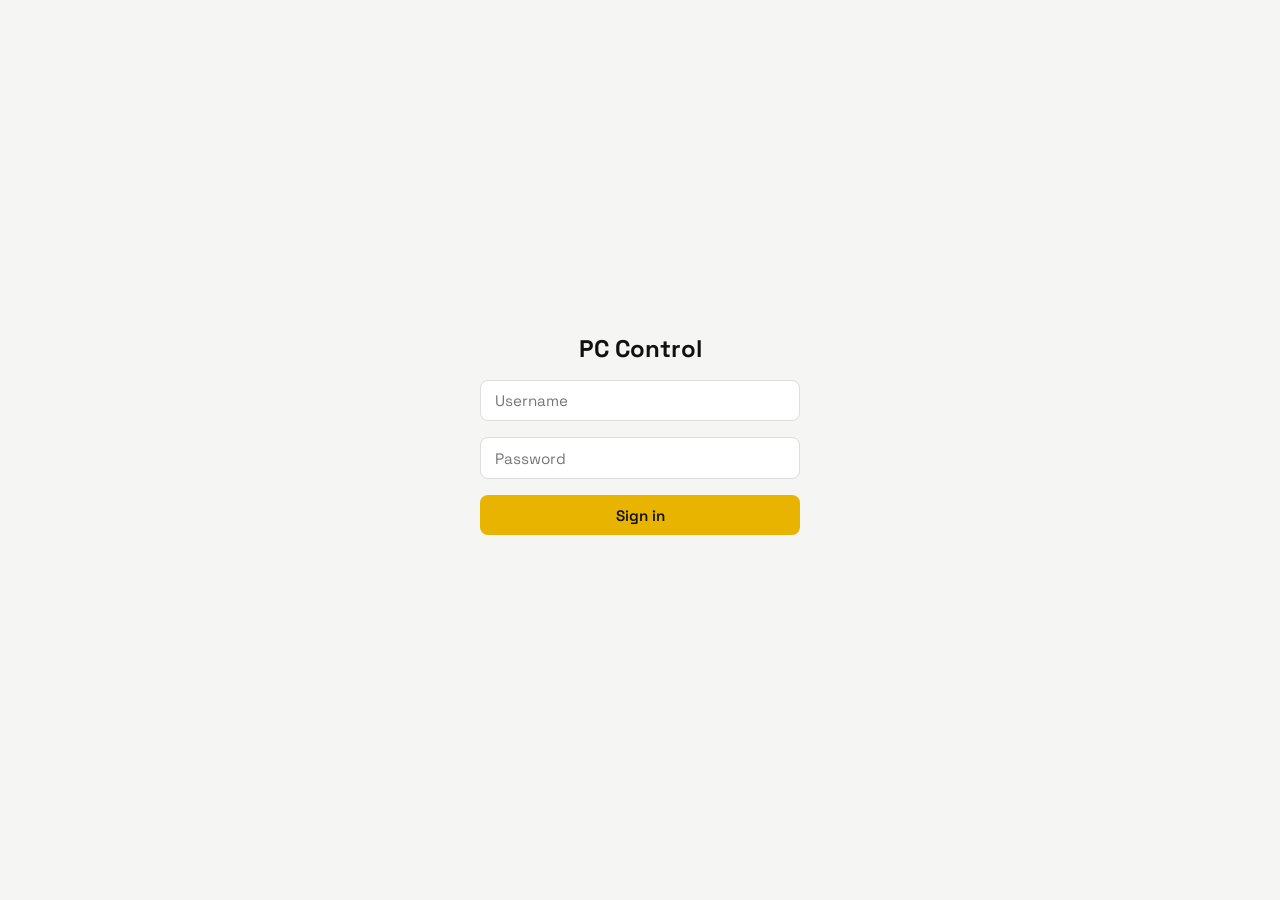
==== control/index.html @ 4cab55cc "Switch contact email, control page and links to llamasj.com" ====
<!DOCTYPE html>
<html lang="en">
<head>
  <meta charset="UTF-8">
  <meta
    name="viewport"
    content="width=device-width, initial-scale=1.0, user-scalable=no"
  >

  <title>PC Control — llamas</title>

  <link rel="preconnect" href="https://fonts.googleapis.com">

  <link
    rel="stylesheet"
    href="https://fonts.googleapis.com/css2?family=Space+Grotesk:wght@400;500;600&display=swap"
  >

  <style>
    *,
    *::before,
    *::after {
      box-sizing: border-box;
      margin: 0;
      padding: 0;
    }

    html,
    body {
      height: 100%;
      overflow: hidden;
      font-family: 'Space Grotesk', sans-serif;
      background: #f5f5f3;
      color: #111;
      touch-action: none;
      user-select: none;
      -webkit-user-select: none;
    }

    /* ── Login ── */

    #login-screen {
      display: flex;
      flex-direction: column;
      align-items: center;
      justify-content: center;
      height: 100%;
      gap: 1rem;
      padding: 2rem;
    }

    #login-screen h1 {
      font-size: 1.5rem;
    }

    #login-screen input {
      width: 100%;
      max-width: 320px;
      padding: 0.65rem 0.9rem;
      border: 1px solid #ddd;
      border-radius: 8px;
      font-family: inherit;
      font-size: 0.95rem;
      touch-action: auto;
      user-select: auto;
      -webkit-user-select: auto;
    }

    #login-screen input:focus {
      outline: none;
      border-color: #e8b400;
    }

    #login-btn {
      width: 100%;
      max-width: 320px;
      background: #e8b400;
      color: #111;
      border: none;
      border-radius: 8px;
      padding: 0.65rem;
      font-family: inherit;
      font-size: 0.95rem;
      font-weight: 600;
      cursor: pointer;
    }

    #login-btn:active {
      background: #d4a400;
    }

    #login-error {
      color: #c00;
      font-size: 0.85rem;
      min-height: 1.2em;
    }

    /* ── Main ── */

    #main-screen {
      display: none;
      flex-direction: column;
      height: 100%;
    }

    .top-bar {
      flex-shrink: 0;
      padding: 0.7rem 1rem 0.55rem;
      display: flex;
      flex-direction: column;
      gap: 0.55rem;
      background: #f5f5f3;
    }

    .title-row {
      display: flex;
      align-items: center;
      justify-content: space-between;
    }

    .title-row h1 {
      font-size: 1.05rem;
    }

    .title-actions {
      display: flex;
      align-items: center;
      gap: 0.6rem;
    }

    .status-row {
      display: flex;
      align-items: center;
      gap: 0.4rem;
      font-size: 0.75rem;
      color: #777;
    }

    .dot {
      width: 7px;
      height: 7px;
      border-radius: 50%;
      background: #ccc;
    }

    .dot.online {
      background: #2a7a2a;
    }

    .dot.offline {
      background: #c00;
    }

    /* Camera toggle */

    #cam-toggle {
      background: none;
      border: 1px solid #ddd;
      border-radius: 7px;
      padding: 0.3rem 0.55rem;
      font-size: 1rem;
      cursor: pointer;
      line-height: 1;
    }

    #cam-toggle.active {
      border-color: #e8b400;
      background: #fffbe6;
    }

    /* Power */

    .power-row {
      display: flex;
      align-items: center;
      gap: 1rem;
    }

    .power-wrap {
      position: relative;
      width: 52px;
      height: 52px;
      flex-shrink: 0;
    }

    #power-btn {
      width: 52px;
      height: 52px;
      border-radius: 50%;
      border: 2.5px solid #111;
      background: #fff;
      cursor: pointer;
      display: flex;
      align-items: center;
      justify-content: center;
      transition: background 0.12s, transform 0.08s;
      -webkit-touch-callout: none;
    }

    #power-btn:active {
      transform: scale(0.91);
      background: #f0f0f0;
    }

    #power-btn svg {
      pointer-events: none;
    }

    /* SVG progress ring overlay */

    #power-ring {
      position: absolute;
      inset: 0;
      pointer-events: none;
      transform: rotate(-90deg);
    }

    #power-ring circle {
      fill: none;
      stroke: #c00;
      stroke-width: 3;
      stroke-dasharray: 0 152;
      transition: stroke-dasharray 0.1s linear;
      stroke-linecap: round;
    }

    .power-hint {
      font-size: 0.7rem;
      color: #999;
    }

    /* ── Trackpad ── */

    #trackpad-zone {
      flex: 1;
      position: relative;
      background: #ebe9e5;
      border-top: 1px solid #d8d6d2;
      overflow: hidden;
    }

    .pad-hint {
      position: absolute;
      inset: 0;
      display: flex;
      align-items: center;
      justify-content: center;
      font-size: 0.78rem;
      color: #bbb;
      pointer-events: none;
    }

    .ripple {
      position: absolute;
      border-radius: 50%;
      width: 60px;
      height: 60px;
      background: rgba(0, 0, 0, 0.09);
      transform: translate(-50%, -50%) scale(0);
      animation: ripple 0.35s ease-out forwards;
      pointer-events: none;
    }

    @keyframes ripple {
      to {
        transform: translate(-50%, -50%) scale(2.5);
        opacity: 0;
      }
    }

    /* ── Bottom ── */

    .bottom-bar {
      flex-shrink: 0;
      padding: 0.5rem 1rem 0.75rem;
      background: #f5f5f3;
      border-top: 1px solid #e0e0e0;
      display: flex;
      flex-direction: column;
      gap: 0.45rem;
    }

    .click-btns {
      display: flex;
      gap: 0.5rem;
    }

    .click-btn {
      flex: 1;
      background: #fff;
      border: 1px solid #e0e0e0;
      border-radius: 8px;
      padding: 0.5rem;
      font-family: inherit;
      font-size: 0.82rem;
      font-weight: 500;
      cursor: pointer;
    }

    .click-btn:active {
      background: #e8b400;
    }

    .type-row {
      display: flex;
      gap: 0.5rem;
      align-items: stretch;
    }

    #type-input {
      flex: 1;
      padding: 0.5rem 0.75rem;
      border: 1px solid #ddd;
      border-radius: 8px;
      font-family: inherit;
      font-size: 0.88rem;
      touch-action: auto;
      user-select: auto;
      -webkit-user-select: auto;
    }

    #type-input:focus {
      outline: none;
      border-color: #e8b400;
    }

    #type-btn {
      background: #e8b400;
      color: #111;
      border: none;
      border-radius: 8px;
      padding: 0.5rem 0.9rem;
      font-family: inherit;
      font-weight: 600;
      cursor: pointer;
      font-size: 0.88rem;
      white-space: nowrap;
      transition: background 0.15s;
    }

    #type-btn:active {
      background: #d4a400;
    }

    #type-btn.ok {
      background: #2a7a2a;
      color: #fff;
    }

    #type-btn.err {
      background: #c00;
      color: #fff;
    }

    /* ── Camera overlay ── */

    #cam-panel {
      display: none;
      position: fixed;
      inset: 0;
      z-index: 100;
      background: #000;
      flex-direction: column;
    }

    #cam-panel.open {
      display: flex;
    }

    #cam-video {
      flex: 1;
      width: 100%;
      height: 100%;
      object-fit: contain;
      background: #000;
    }

    .cam-bar {
      display: flex;
      gap: 0.5rem;
      padding: 0.6rem 1rem;
      background: rgba(0, 0, 0, 0.7);
    }

    .cam-bar button {
      flex: 1;
      background: rgba(255, 255, 255, 0.15);
      color: #fff;
      border: 1px solid rgba(255, 255, 255, 0.25);
      border-radius: 8px;
      padding: 0.5rem;
      font-family: inherit;
      font-size: 0.85rem;
      cursor: pointer;
    }

    .cam-bar button:active {
      background: rgba(255, 255, 255, 0.3);
    }

    /* ── Toast ── */

    #toast {
      position: fixed;
      bottom: 100px;
      left: 50%;
      transform: translateX(-50%);
      background: rgba(0, 0, 0, 0.75);
      color: #fff;
      padding: 0.35rem 1rem;
      border-radius: 20px;
      font-size: 0.78rem;
      pointer-events: none;
      opacity: 0;
      transition: opacity 0.2s;
      white-space: nowrap;
      z-index: 50;
    }

    #toast.show {
      opacity: 1;
    }
  </style>
</head>

<body>

  <!-- Login -->

  <div id="login-screen">
    <h1>PC Control</h1>

    <input
      id="u-input"
      type="text"
      placeholder="Username"
      autocomplete="username"
    >

    <input
      id="p-input"
      type="password"
      placeholder="Password"
      autocomplete="current-password"
    >

    <button id="login-btn">
      Sign in
    </button>

    <p id="login-error"></p>
  </div>

  <!-- Main -->

  <div id="main-screen">

    <div class="top-bar">

      <div class="title-row">

        <h1>PC Control</h1>

        <div class="title-actions">

          <div class="status-row">
            <div class="dot" id="status-dot"></div>
            <span id="status-text">Checking…</span>
          </div>

          <button id="cam-toggle" title="Camera">
            📷
          </button>

        </div>
      </div>

      <div class="power-row">

        <div class="power-wrap">

          <button
            id="power-btn"
            title="Hold 5s to force off"
          >
            <svg
              viewBox="0 0 24 24"
              fill="none"
              stroke="currentColor"
              stroke-width="2"
              width="26"
              height="26"
            >
              <path d="M12 2v6M6.3 5.3a9 9 0 1 0 11.4 0"/>
            </svg>
          </button>

          <svg
            id="power-ring"
            viewBox="0 0 52 52"
            width="52"
            height="52"
          >
            <circle
              cx="26"
              cy="26"
              r="24"
            />
          </svg>

        </div>

        <span class="power-hint">
          Tap = press · Hold 5 s = force off
        </span>

      </div>

    </div>

    <div id="trackpad-zone">
      <div class="pad-hint">
        slide to move · tap to click · type anywhere
      </div>
    </div>

    <div class="bottom-bar">

      <div class="click-btns">

        <button
          class="click-btn"
          id="lclick-btn"
        >
          Left click
        </button>

        <button
          class="click-btn"
          id="rclick-btn"
        >
          Right click
        </button>

      </div>

      <div class="type-row">

        <input
          id="type-input"
          type="text"
          placeholder="Tap here to type on PC…"
        >

        <button id="type-btn">
          Send
        </button>

      </div>

    </div>

  </div>

  <!-- XIAO ESP32-S3 Sense camera -->

  <div id="cam-panel">

    <img
      id="cam-video"
      alt="XIAO ESP32-S3 Sense camera"
    >

    <div class="cam-bar">

      <button id="cam-fullscreen">
        ⛶ Fullscreen
      </button>

      <button id="cam-close">
        ✕ Close
      </button>

    </div>

  </div>

  <div id="toast"></div>

  <script>
    const BASE = 'https://pc.llamasj.com';

    // ── API ───────────────────────────────────────────────────────────────────

    function api(endpoint, cmd) {
      fetch(BASE + endpoint, {
        method: 'POST',
        credentials: 'include',
        headers: {
          'Content-Type': 'application/json'
        },
        body: JSON.stringify({
          cmd
        })
      }).catch(() => {});
    }

    // ── Toast ──────────────────────────────────────────────────────────────────

    let toastTimer;

    function toast(msg, dur = 1400) {
      const el = document.getElementById('toast');

      el.textContent = msg;
      el.classList.add('show');

      clearTimeout(toastTimer);

      toastTimer = setTimeout(() => {
        el.classList.remove('show');
      }, dur);
    }

    // ── Auth ───────────────────────────────────────────────────────────────────

    async function checkAuth() {
      try {
        const r = await fetch(BASE + '/me', {
          credentials: 'include'
        });

        if (r.ok) {
          showMain();
        }
      } catch {}
    }

    async function login() {
      const u = document.getElementById('u-input').value;
      const p = document.getElementById('p-input').value;
      const err = document.getElementById('login-error');

      err.textContent = '';

      try {
        const r = await fetch(BASE + '/login', {
          method: 'POST',
          credentials: 'include',
          headers: {
            'Content-Type': 'application/json'
          },
          body: JSON.stringify({
            username: u,
            password: p
          })
        });

        if (r.ok) {
          showMain();
        } else {
          err.textContent = 'Wrong username or password.';
        }

      } catch {
        err.textContent = 'Cannot reach ESP32.';
      }
    }

    function showMain() {
      document.getElementById('login-screen').style.display = 'none';

      document.getElementById('main-screen').style.display = 'flex';

      pollStatus();

      setInterval(
        pollStatus,
        10000
      );

      // Auto-focus type input so typing works immediately.

      setTimeout(() => {
        document.getElementById('type-input').focus();
      }, 300);
    }

    document
      .getElementById('login-btn')
      .addEventListener('click', login);

    document
      .getElementById('p-input')
      .addEventListener('keydown', e => {
        if (e.key === 'Enter') {
          login();
        }
      });

    // ── Status ─────────────────────────────────────────────────────────────────

    async function pollStatus() {
      const dot = document.getElementById('status-dot');
      const txt = document.getElementById('status-text');

      try {
        const r = await fetch(BASE + '/status', {
          credentials: 'include',
          signal: AbortSignal.timeout(4000)
        });

        if (r.ok) {
          dot.className = 'dot online';
          txt.textContent = 'ESP32 online';
        } else {
          throw 0;
        }

      } catch {
        dot.className = 'dot offline';
        txt.textContent = 'ESP32 offline';
      }
    }

    // ── Power ──────────────────────────────────────────────────────────────────

    const HOLD_MS = 5000;
    const CIRCUM = 2 * Math.PI * 24;

    let powerTimer = null;
    let powerRafId = null;
    let powerStart = 0;
    let powerHeld = false;

    const powerBtn =
      document.getElementById('power-btn');

    const powerCirc =
      document.querySelector('#power-ring circle');

    powerCirc.style.strokeDasharray =
      `0 ${CIRCUM}`;

    function powerRingTick() {
      const frac = Math.min(
        (performance.now() - powerStart) / HOLD_MS,
        1
      );

      powerCirc.style.strokeDasharray =
        `${frac * CIRCUM} ${CIRCUM}`;

      if (frac < 1) {
        powerRafId =
          requestAnimationFrame(powerRingTick);
      }
    }

    function powerRingReset() {
      cancelAnimationFrame(powerRafId);

      powerRafId = null;

      powerCirc.style.strokeDasharray =
        `0 ${CIRCUM}`;
    }

    powerBtn.addEventListener(
      'pointerdown',
      e => {
        e.stopPropagation();
        e.preventDefault();

        powerBtn.setPointerCapture(
          e.pointerId
        );

        powerHeld = false;

        powerStart =
          performance.now();

        powerRafId =
          requestAnimationFrame(
            powerRingTick
          );

        powerTimer =
          setTimeout(() => {
            powerHeld = true;
            powerTimer = null;

            powerRingReset();

            api(
              '/power',
              'hold'
            );

            toast(
              'Force off sent'
            );
          }, HOLD_MS);
      }
    );

    powerBtn.addEventListener(
      'pointerup',
      e => {
        e.stopPropagation();

        powerRingReset();

        if (powerTimer) {
          clearTimeout(powerTimer);
          powerTimer = null;
        }

        if (!powerHeld) {
          api(
            '/power',
            'press'
          );
        }

        powerHeld = false;
      }
    );

    powerBtn.addEventListener(
      'pointercancel',
      () => {
        // Intentionally empty.
        // Keep the timer alive on mobile long-press.
      }
    );

    powerBtn.addEventListener(
      'contextmenu',
      e => e.preventDefault()
    );

    // ── Click buttons ──────────────────────────────────────────────────────────

    document
      .getElementById('lclick-btn')
      .addEventListener(
        'pointerdown',
        e => e.stopPropagation()
      );

    document
      .getElementById('rclick-btn')
      .addEventListener(
        'pointerdown',
        e => e.stopPropagation()
      );

    document
      .getElementById('lclick-btn')
      .addEventListener(
        'click',
        () => {
          api(
            '/mouse',
            'mc:1'
          );
        }
      );

    document
      .getElementById('rclick-btn')
      .addEventListener(
        'click',
        () => {
          api(
            '/mouse',
            'mc:2'
          );
        }
      );

    // ── Type ───────────────────────────────────────────────────────────────────

    const typeInput =
      document.getElementById('type-input');

    const typeBtn =
      document.getElementById('type-btn');

    typeInput.addEventListener(
      'pointerdown',
      e => e.stopPropagation()
    );

    typeBtn.addEventListener(
      'pointerdown',
      e => e.stopPropagation()
    );

    typeInput.addEventListener(
      'keydown',
      e => {
        if (e.repeat) {
          return;
        }

        const specials = {
          F1: 'f1',
          F2: 'f2',
          F3: 'f3',
          F4: 'f4',
          F5: 'f5',
          F6: 'f6',
          F7: 'f7',
          F8: 'f8',
          F9: 'f9',
          F10: 'f10',
          F11: 'f11',
          F12: 'f12',
          Tab: 'tab',
          Escape: 'escape',
          Delete: 'delete',
          Backspace: 'backspace',
          ArrowUp: 'up',
          ArrowDown: 'down',
          ArrowLeft: 'left',
          ArrowRight: 'right',
          Home: 'home',
          End: 'end',
          PageUp: 'pageup',
          PageDown: 'pagedown'
        };

        let prefix = '';

        if (e.ctrlKey) {
          prefix += 'ctrl+';
        }

        if (e.altKey) {
          prefix += 'alt+';
        }

        if (e.metaKey) {
          prefix += 'win+';
        }

        if (
          e.shiftKey &&
          specials[e.key]
        ) {
          prefix += 'shift+';
        }

        if (e.key === 'Enter') {
          if (
            !e.ctrlKey &&
            !e.altKey &&
            !e.metaKey
          ) {
            e.preventDefault();

            sendType();

            return;
          }
        }

        if (specials[e.key]) {
          e.preventDefault();

          api(
            '/key',
            prefix + specials[e.key]
          );

          return;
        }

        if (
          (e.ctrlKey ||
            e.altKey ||
            e.metaKey) &&
          e.key.length === 1
        ) {
          e.preventDefault();

          api(
            '/key',
            prefix + e.key.toLowerCase()
          );
        }
      }
    );

    async function sendType() {
      const val =
        typeInput.value;

      if (!val) {
        return;
      }

      typeBtn.textContent = '…';
      typeBtn.disabled = true;

      try {
        const r = await fetch(
          BASE + '/mouse',
          {
            method: 'POST',
            credentials: 'include',
            headers: {
              'Content-Type': 'application/json'
            },
            body: JSON.stringify({
              cmd: 'type:' + val
            })
          }
        );

        if (r.ok) {
          typeInput.value = '';

          typeBtn.classList.add('ok');
          typeBtn.textContent = 'Sent';
        } else {
          typeBtn.classList.add('err');
          typeBtn.textContent = 'Err';

          toast(
            'ESP32 error'
          );
        }

      } catch {
        typeBtn.classList.add('err');
        typeBtn.textContent = 'Err';

        toast(
          'Cannot reach ESP32'
        );
      }

      setTimeout(() => {
        typeBtn.classList.remove(
          'ok',
          'err'
        );

        typeBtn.textContent = 'Send';
        typeBtn.disabled = false;

        typeInput.focus();
      }, 1000);
    }

    typeBtn.addEventListener(
      'click',
      sendType
    );

    // ── Trackpad ───────────────────────────────────────────────────────────────

    const zone =
      document.getElementById('trackpad-zone');

    let pt = null;
    let accX = 0;
    let accY = 0;
    let lastSend = 0;

    const SENS = 3.5;
    const THROTTLE = 35;
    const TAP_DIST = 8;

    function spawnRipple(x, y) {
      const r =
        document.createElement('div');

      r.className = 'ripple';

      r.style.left =
        x + 'px';

      r.style.top =
        y + 'px';

      zone.appendChild(r);

      r.addEventListener(
        'animationend',
        () => r.remove()
      );
    }

    zone.addEventListener(
      'pointerdown',
      e => {
        zone.setPointerCapture(
          e.pointerId
        );

        pt = {
          x: e.clientX,
          y: e.clientY,
          startX: e.clientX,
          startY: e.clientY,
          moved: false
        };

        accX = 0;
        accY = 0;

        e.preventDefault();
      }
    );

    zone.addEventListener(
      'pointermove',
      e => {
        if (!pt) {
          return;
        }

        const dx =
          (e.clientX - pt.x) *
          SENS;

        const dy =
          (e.clientY - pt.y) *
          SENS;

        accX += dx;
        accY += dy;

        pt.x = e.clientX;
        pt.y = e.clientY;

        if (
          Math.hypot(
            e.clientX - pt.startX,
            e.clientY - pt.startY
          ) > TAP_DIST
        ) {
          pt.moved = true;
        }

        const now =
          performance.now();

        if (
          now - lastSend >=
          THROTTLE
        ) {
          const ix =
            Math.max(
              -127,
              Math.min(
                127,
                Math.round(accX)
              )
            );

          const iy =
            Math.max(
              -127,
              Math.min(
                127,
                Math.round(accY)
              )
            );

          if (
            ix !== 0 ||
            iy !== 0
          ) {
            api(
              '/mouse',
              `m:${ix},${iy}`
            );

            accX -= ix;
            accY -= iy;

            lastSend = now;
          }
        }
      }
    );

    zone.addEventListener(
      'pointerup',
      e => {
        if (!pt) {
          return;
        }

        if (!pt.moved) {
          const rect =
            zone.getBoundingClientRect();

          spawnRipple(
            e.clientX - rect.left,
            e.clientY - rect.top
          );

          api(
            '/mouse',
            'mc:1'
          );
        }

        pt = null;
        accX = 0;
        accY = 0;
      }
    );

    zone.addEventListener(
      'pointercancel',
      () => {
        pt = null;
        accX = 0;
        accY = 0;
      }
    );

    // ── XIAO ESP32-S3 Sense Camera ────────────────────────────────────────────

    const camPanel =
      document.getElementById('cam-panel');

    const camVideo =
      document.getElementById('cam-video');

    const camToggle =
      document.getElementById('cam-toggle');

    const camClose =
      document.getElementById('cam-close');

    const camFullscreen =
      document.getElementById('cam-fullscreen');

    const CAMERA_URL =
      'https://pc.llamasj.com/stream';

    function openCam() {
      camVideo.src =
        CAMERA_URL +
        '?t=' +
        Date.now();

      camPanel.classList.add('open');

      camToggle.classList.add('active');
    }

    function closeCam() {
      camVideo.src = '';

      camPanel.classList.remove('open');

      camToggle.classList.remove('active');

      if (document.fullscreenElement) {
        document
          .exitFullscreen()
          .catch(() => {});
      }
    }

    camToggle.addEventListener(
      'click',
      () => {
        if (
          camPanel.classList.contains('open')
        ) {
          closeCam();
        } else {
          openCam();
        }
      }
    );

    camClose.addEventListener(
      'click',
      closeCam
    );

    camFullscreen.addEventListener(
      'click',
      () => {
        if (!document.fullscreenElement) {
          camPanel
            .requestFullscreen()
            .catch(() => {});
        } else {
          document
            .exitFullscreen();
        }
      }
    );

    // ── Init ───────────────────────────────────────────────────────────────────

    checkAuth();
  </script>

</body>
</html>
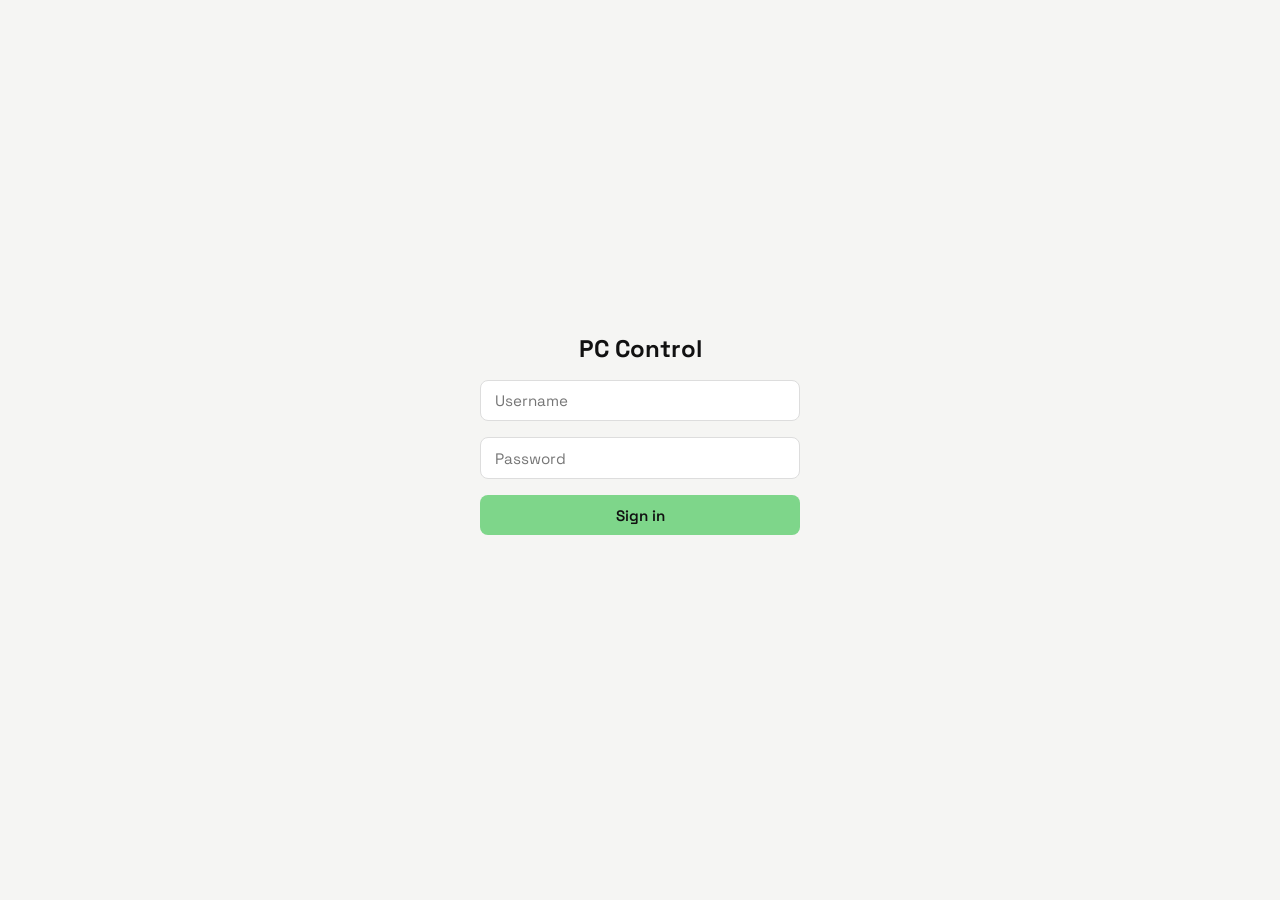
==== commit eafbddc6: "Remove em dashes, say "I develop" Processing for C++, switch accent to light green Co-Authored-By: C" ====
--- a/control/index.html
+++ b/control/index.html
@@ -7,7 +7,7 @@
     content="width=device-width, initial-scale=1.0, user-scalable=no"
   >
 
-  <title>PC Control — llamas</title>
+  <title>PC Control · llamas</title>
 
   <link rel="preconnect" href="https://fonts.googleapis.com">
 
@@ -68,13 +68,13 @@
 
     #login-screen input:focus {
       outline: none;
-      border-color: #e8b400;
+      border-color: #7ed68a;
     }
 
     #login-btn {
       width: 100%;
       max-width: 320px;
-      background: #e8b400;
+      background: #7ed68a;
       color: #111;
       border: none;
       border-radius: 8px;
@@ -86,7 +86,7 @@
     }
 
     #login-btn:active {
-      background: #d4a400;
+      background: #62c06f;
     }
 
     #login-error {
@@ -164,8 +164,8 @@
     }
 
     #cam-toggle.active {
-      border-color: #e8b400;
-      background: #fffbe6;
+      border-color: #7ed68a;
+      background: #eefaef;
     }
 
     /* Power */
@@ -298,7 +298,7 @@
     }
 
     .click-btn:active {
-      background: #e8b400;
+      background: #7ed68a;
     }
 
     .type-row {
@@ -321,11 +321,11 @@
 
     #type-input:focus {
       outline: none;
-      border-color: #e8b400;
+      border-color: #7ed68a;
     }
 
     #type-btn {
-      background: #e8b400;
+      background: #7ed68a;
       color: #111;
       border: none;
       border-radius: 8px;
@@ -339,7 +339,7 @@
     }
 
     #type-btn:active {
-      background: #d4a400;
+      background: #62c06f;
     }
 
     #type-btn.ok {
@@ -435,6 +435,9 @@
       type="text"
       placeholder="Username"
       autocomplete="username"
+      autocapitalize="none"
+      autocorrect="off"
+      spellcheck="false"
     >
 
     <input
@@ -596,9 +599,6 @@
       fetch(BASE + endpoint, {
         method: 'POST',
         credentials: 'include',
-        headers: {
-          'Content-Type': 'application/json'
-        },
         body: JSON.stringify({
           cmd
         })
@@ -637,7 +637,7 @@
     }
 
     async function login() {
-      const u = document.getElementById('u-input').value;
+      const u = document.getElementById('u-input').value.trim().toLowerCase();
       const p = document.getElementById('p-input').value;
       const err = document.getElementById('login-error');
 
@@ -647,9 +647,6 @@
         const r = await fetch(BASE + '/login', {
           method: 'POST',
           credentials: 'include',
-          headers: {
-            'Content-Type': 'application/json'
-          },
           body: JSON.stringify({
             username: u,
             password: p
@@ -658,8 +655,10 @@
 
         if (r.ok) {
           showMain();
+        } else if (r.status === 401) {
+          err.textContent = 'Wrong username or password.';
         } else {
-          err.textContent = 'Wrong username or password.';
+          err.textContent = 'Login failed (error ' + r.status + ').';
         }
 
       } catch {
@@ -1012,9 +1011,6 @@
           {
             method: 'POST',
             credentials: 'include',
-            headers: {
-              'Content-Type': 'application/json'
-            },
             body: JSON.stringify({
               cmd: 'type:' + val
             })
